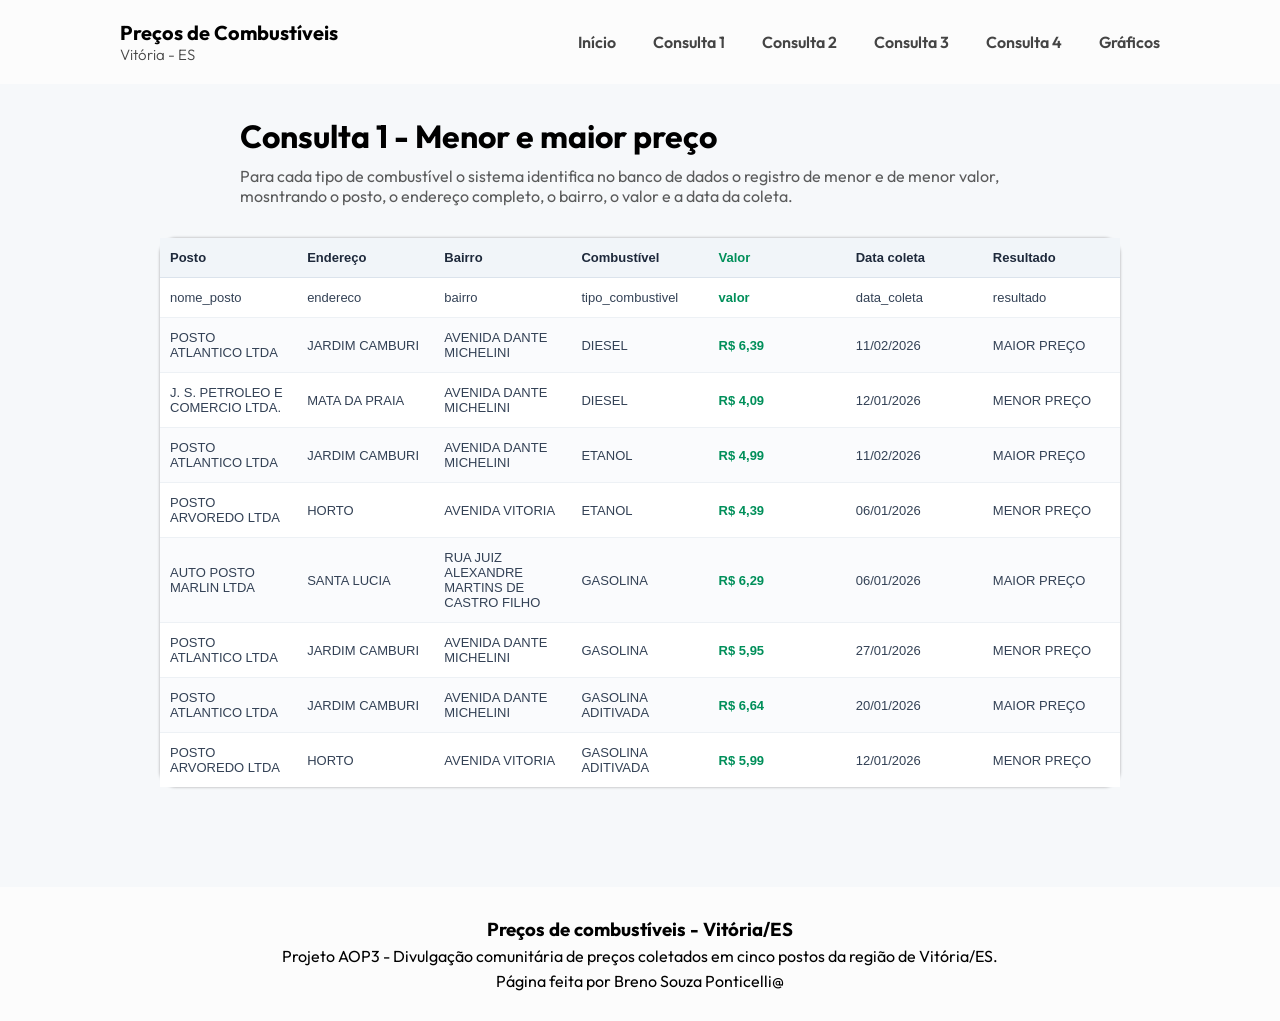
==== consult1/consulta_one.html @ a6b13af9 "Add files via upload" ====
<!DOCTYPE html>
<html lang="pt-br">
<head>
    <meta charset="UTF-8">
    <link rel="stylesheet" href="../styles/style.css">
    <link rel="stylesheet" href="../styles/header.css">
    <link rel="stylesheet" href="../styles/footer.css">
    <link rel="stylesheet" href="consulta_one.css">
    <link rel="shortcut icon" href="/assets/gasoline-svgrepo-com.svg" type="image/x-icon">
    <meta name="viewport" content="width=device-width, initial-scale=1.0">
    <title>Consulta 1</title>
</head>
<body>
    <header>
        <div class="logo">
            <h2>Preços de Combustíveis</h2>
            <h3>Vitória - ES</h3>
        </div>
        <nav>
            <a href="../index.html">Início</a>
            <a href="./consulta_one.html">Consulta 1</a>
            <a href="../consult2/consulta_two.html">Consulta 2</a>
            <a href="../consult3/consulta_three.html">Consulta 3</a>
            <a href="../consult4/consulta_four.html">Consulta 4</a>
            <a href="../graficos/graficos.html">Gráficos</a>
        </nav>
    </header>
    <div class="home">
        <h2>Consulta 1 - Menor e maior preço</h2>
        <p>Para cada tipo de combustível o sistema identifica no banco de dados o registro
            de menor e de menor valor, mosntrando o posto, o endereço completo, o bairro, o valor e a data da coleta.
        </p>
    </div>
      <table id="tabela">
        <thead>
            <tr>
                <th>Posto</th>
                <th>Endereço</th>
                <th>Bairro</th>
                <th>Combustível</th>
                <th>Valor</th>
                <th>Data coleta</th>
                <th>Resultado</th>
            </tr>
        </thead>

        <tbody id="dados-tabela"></tbody>
    </table>

    <footer>
        <h3>Preços de combustíveis - Vitória/ES</h3>
        <p>Projeto AOP3 - Divulgação comunitária de preços coletados em cinco postos da região de Vitória/ES.</p>
        <p>Página feita por Breno Souza Ponticelli@</p>
    </footer>

    <script src="./consult1.js"></script>
</body>
</html>
---- styles/style.css ----
@import url('https://fonts.googleapis.com/css2?family=Outfit:wght@100..900&display=swap');
*{
    box-sizing: border-box;
    padding: 0;
    margin: 0;
}
body{
    background-color: rgb(246, 248, 250);
    font-family: "Outfit", sans-serif;
    min-height: 100vh;
    display: flex;
    flex-direction: column;
    flex: 1;
}
---- styles/header.css ----
@import url('https://fonts.googleapis.com/css2?family=Outfit:wght@100..900&display=swap');

header{
    display: flex;
    width: 100%;
    font-family: "Outfit", sans-serif;
    justify-content: space-around;
    padding: 20px 0;
    background-color: rgb(252, 252, 252);
    align-items: center;
    position: sticky;
    top: 0;
    z-index: 1000;

    .logo{
        h2{
            font-size: 20px;
        }
        h3{
            font-size: 15px;
            color:rgb(68, 68, 68);
            font-weight: 300;
        }
    }

    nav{
        display: flex;
        gap: 37px;
        align-items: center;

        a{
            text-decoration: none;
            color: rgb(68, 68, 68);
            font-weight: 600;
            transition: 0.3s;
        }
        a:hover{
            background-color: blanchedalmond;
            border-radius: 16px;
            padding: 10px 15px;
        }
    }
}
.header_mobile{
    display: none;
    justify-content: space-between;
    padding: 20px 50px;
    background-color: rgb(252, 252, 252);
    align-items: center;

    .logo{
        h2{
            font-size: 20px;
        }
        h3{
            font-size: 15px;
            color:rgb(68, 68, 68);
            font-weight: 300;
        }
    }
    .menu{
        img{
            cursor: pointer;
        }
    }

}

@media(max-width:930px){
    header{
        display: none;
    }
    .header_mobile{
        display: flex;
    }
}
---- styles/footer.css ----
footer{
    display: flex;
    width: 100%;
    flex-direction: column;
    align-items: center;
    background-color: rgb(252, 252, 252);
    padding: 30px 20px;
    margin-top: 100px;
    justify-content: center;
    
    p{
        margin-top: 5px;
    }
}
@media(max-width:800px){
    footer{
        padding: 30px 55px;
        p{
            font-size: 14px;
            flex-wrap: wrap;
        }
    }
}
---- consult1/consulta_one.css ----
body{
    margin: 0;
    min-height: 100%;
}

.home{
    display: flex;
    margin: 2rem 15rem;
    flex-direction: column;

    h2{
        font-size: 32px;
        margin-bottom: 10px;
    }
    p{
        color: rgba(0, 0, 0, 0.637);
    }
}

.tabela-container {
    width: 75%;
    max-width: 1100px;
    margin: 40px auto;

    overflow-x: auto;

    background: #ffffff;
    border-radius: 8px;

    border: 1px solid #e2e8f0;
}


#tabela {
    width: 75%;
    border-collapse: collapse;
    margin: 0 auto;
    font-family: Arial, sans-serif;
    table-layout: fixed;
    box-shadow: 0px 0px 3px rgba(0, 0, 0, 0.349);
    border-radius: 16px;
}

#tabela thead {
    background-color: #f1f5f9;
    color: #1e293b;
}

#tabela th {
    padding: 12px 10px;
    text-align: left;
    font-size: 13px;
    font-weight: 600;
    border-bottom: 1px solid #dbe3ec;
    white-space: nowrap;
}


#tabela td {
    padding: 12px 10px;
    color: #334155;
    font-size: 13px;
    border-bottom: 1px solid #edf1f5;
    vertical-align: middle;
}


#tabela tbody tr {
    background-color: #ffffff;

    transition: background-color 0.2s ease;
}

#tabela tbody tr:nth-child(even) {
    background-color: #fafbfd;
}

#tabela tbody tr:hover {
    background-color: #f1f6fb;
}



#tabela th:nth-child(5),
#tabela td:nth-child(5) {
    color: #008f5a;
    font-weight: 600;
}


#tabela tbody tr:last-child td {
    border-bottom: none;
}
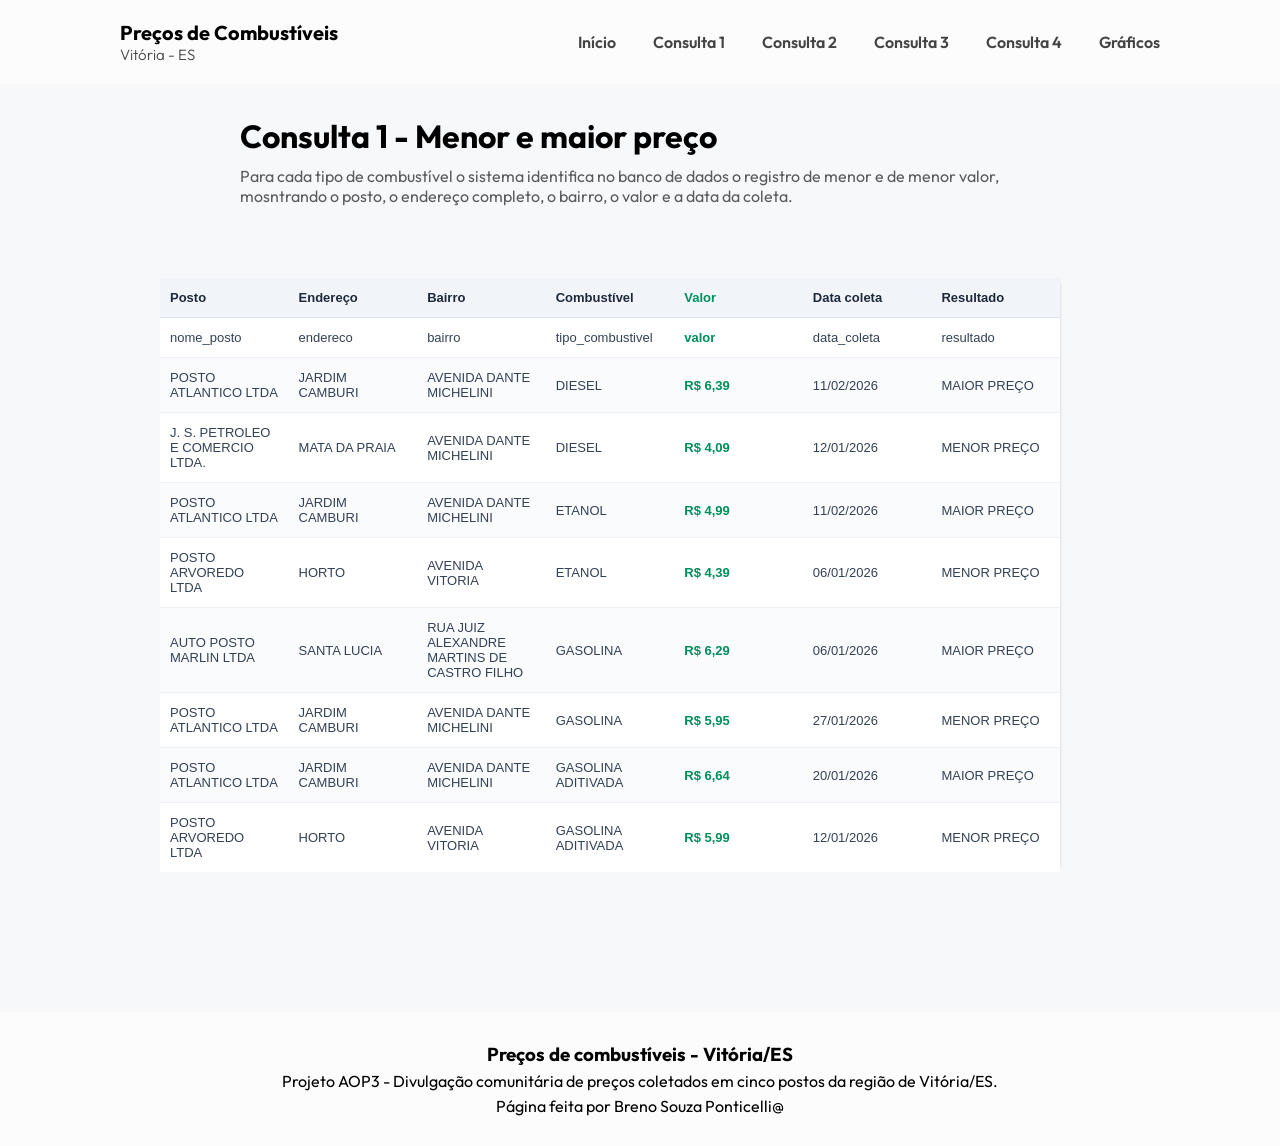
==== commit 582b6595: "Update consulta_one.html" ====
--- a/consult1/consulta_one.html
+++ b/consult1/consulta_one.html
@@ -11,7 +11,7 @@
     <title>Consulta 1</title>
 </head>
 <body>
-    <header>
+    <header id="header">
         <div class="logo">
             <h2>Preços de Combustíveis</h2>
             <h3>Vitória - ES</h3>
@@ -25,27 +25,53 @@
             <a href="../graficos/graficos.html">Gráficos</a>
         </nav>
     </header>
+    <div class="header_mobile">
+
+    <div class="logo">
+        <h2>Preços de Combustíveis</h2>
+        <h3>Vitória - ES</h3>
+    </div>
+
+    <button class="menu-btn" id="menu-btn">
+        <span></span>
+        <span></span>
+        <span></span>
+    </button>
+
+    <nav id="navbar">
+        <a href="../index.html">Início</a>
+        <a href="./consulta_one.html">Consulta 1</a>
+        <a href="../consult2/consulta_two.html">Consulta 2</a>
+        <a href="../consult3/consulta_three.html">Consulta 3</a>
+        <a href="../consult4/consulta_four.html">Consulta 4</a>
+        <a href="../graficos/graficos.html">Gráficos</a>
+    </nav>
+
+</div>
+    
     <div class="home">
         <h2>Consulta 1 - Menor e maior preço</h2>
         <p>Para cada tipo de combustível o sistema identifica no banco de dados o registro
             de menor e de menor valor, mosntrando o posto, o endereço completo, o bairro, o valor e a data da coleta.
         </p>
     </div>
-      <table id="tabela">
-        <thead>
-            <tr>
-                <th>Posto</th>
-                <th>Endereço</th>
-                <th>Bairro</th>
-                <th>Combustível</th>
-                <th>Valor</th>
-                <th>Data coleta</th>
-                <th>Resultado</th>
-            </tr>
-        </thead>
+    <div class="tabela-container">
+        <table id="tabela">
+            <thead>
+                <tr>
+                    <th>Posto</th>
+                    <th>Endereço</th>
+                    <th>Bairro</th>
+                    <th>Combustível</th>
+                    <th>Valor</th>
+                    <th>Data coleta</th>
+                    <th>Resultado</th>
+                </tr>
+            </thead>
 
-        <tbody id="dados-tabela"></tbody>
-    </table>
+            <tbody id="dados-tabela"></tbody>
+        </table>
+    </div>
 
     <footer>
         <h3>Preços de combustíveis - Vitória/ES</h3>
@@ -54,5 +80,6 @@
     </footer>
 
     <script src="./consult1.js"></script>
+    <script src="../script.js"></script>
 </body>
-</html>+</html>
--- a/styles/header.css
+++ b/styles/header.css
@@ -48,6 +48,14 @@
     background-color: rgb(252, 252, 252);
     align-items: center;
 
+    position: sticky;
+    top: 0;
+    z-index: 1000;
+
+    font-family: "Outfit", sans-serif;
+
+    position: relative;
+
     .logo{
         h2{
             font-size: 20px;
@@ -58,14 +66,100 @@
             font-weight: 300;
         }
     }
-    .menu{
-        img{
-            cursor: pointer;
-        }
+    
+    img{
+        cursor: pointer;
+    }
+    
+    nav {
+    display: flex;
+    gap: 25px;
+    }
+
+    nav a {
+        text-decoration: none;
+        color: #222;
+    }
+
+    .menu-btn {
+        display: none;
     }
 
 }
+.header_mobile .menu-btn {
+    width: 32px;
+    height: 28px;
 
+    display: flex;
+    flex-direction: column;
+    justify-content: space-between;
+
+    border: none;
+    background: transparent;
+
+    cursor: pointer;
+    
+}
+.menu-btn span {
+    width: 100%;
+    height: 3px;
+
+    background-color: #222;
+    border-radius: 5px;
+
+    transition: 0.3s;
+}
+.menu-btn.ativo span:nth-child(1) {
+    transform: translateY(12px) rotate(45deg);
+}
+
+.menu-btn.ativo span:nth-child(2) {
+    opacity: 0;
+}
+
+.menu-btn.ativo span:nth-child(3) {
+    transform: translateY(-12px) rotate(-45deg);
+}
+.header_mobile nav {
+    display: none;
+
+    position: absolute;
+
+    top: 100%;
+    right: 0;
+
+    width: 100%;
+
+    background-color: rgb(252, 252, 252);
+
+    flex-direction: column;
+
+    gap: 0;
+
+    padding: 10px 0;
+
+    box-shadow: 0 5px 15px rgba(0, 0, 0, 0.08);
+
+    z-index: 999;
+}
+
+.header_mobile nav.ativo {
+    display: flex;
+}
+.header_mobile nav a {
+    text-decoration: none;
+
+    color: rgb(68, 68, 68);
+
+    font-weight: 600;
+
+    padding: 15px 30px;
+
+    transition: 0.2s;
+}
+.header_mobile nav a:hover {
+    background-color: blanchedalmond;
+}
 @media(max-width:930px){
     header{
         display: none;
@@ -73,4 +167,4 @@
     .header_mobile{
         display: flex;
     }
-}+}
--- a/consult1/consulta_one.css
+++ b/consult1/consulta_one.css
@@ -2,6 +2,7 @@
     margin: 0;
     min-height: 100%;
 }
+
 
 .home{
     display: flex;
@@ -20,25 +21,29 @@
 .tabela-container {
     width: 75%;
     max-width: 1100px;
+
     margin: 40px auto;
 
     overflow-x: auto;
+    overflow-y: hidden;
 
-    background: #ffffff;
-    border-radius: 8px;
-
-    border: 1px solid #e2e8f0;
+    -webkit-overflow-scrolling: touch;
 }
 
 
 #tabela {
     width: 75%;
+    min-width: 900px;
+
     border-collapse: collapse;
-    margin: 0 auto;
+
     font-family: Arial, sans-serif;
+
     table-layout: fixed;
-    box-shadow: 0px 0px 3px rgba(0, 0, 0, 0.349);
-    border-radius: 16px;
+
+    box-shadow: 0px 0px 3px rgba(0, 0, 0, 0.2);
+
+    border-radius: 8px;
 }
 
 #tabela thead {
@@ -90,4 +95,35 @@
 
 #tabela tbody tr:last-child td {
     border-bottom: none;
-}+}
+
+@media (max-width: 950px) {
+
+    .home {
+        margin: 30px 2rem;
+    }
+
+    .home h2 {
+        font-size: 26px;
+    }
+
+    .tabela-container {
+        width: calc(100% - 30px);
+
+        margin: 30px auto;
+
+        overflow-x: auto;
+        overflow-y: hidden;
+    }
+
+    #tabela {
+        width: 900px;
+        min-width: 900px;
+    }
+
+    #tabela th,
+    #tabela td {
+        padding: 10px 8px;
+        font-size: 12px;
+    }
+}
